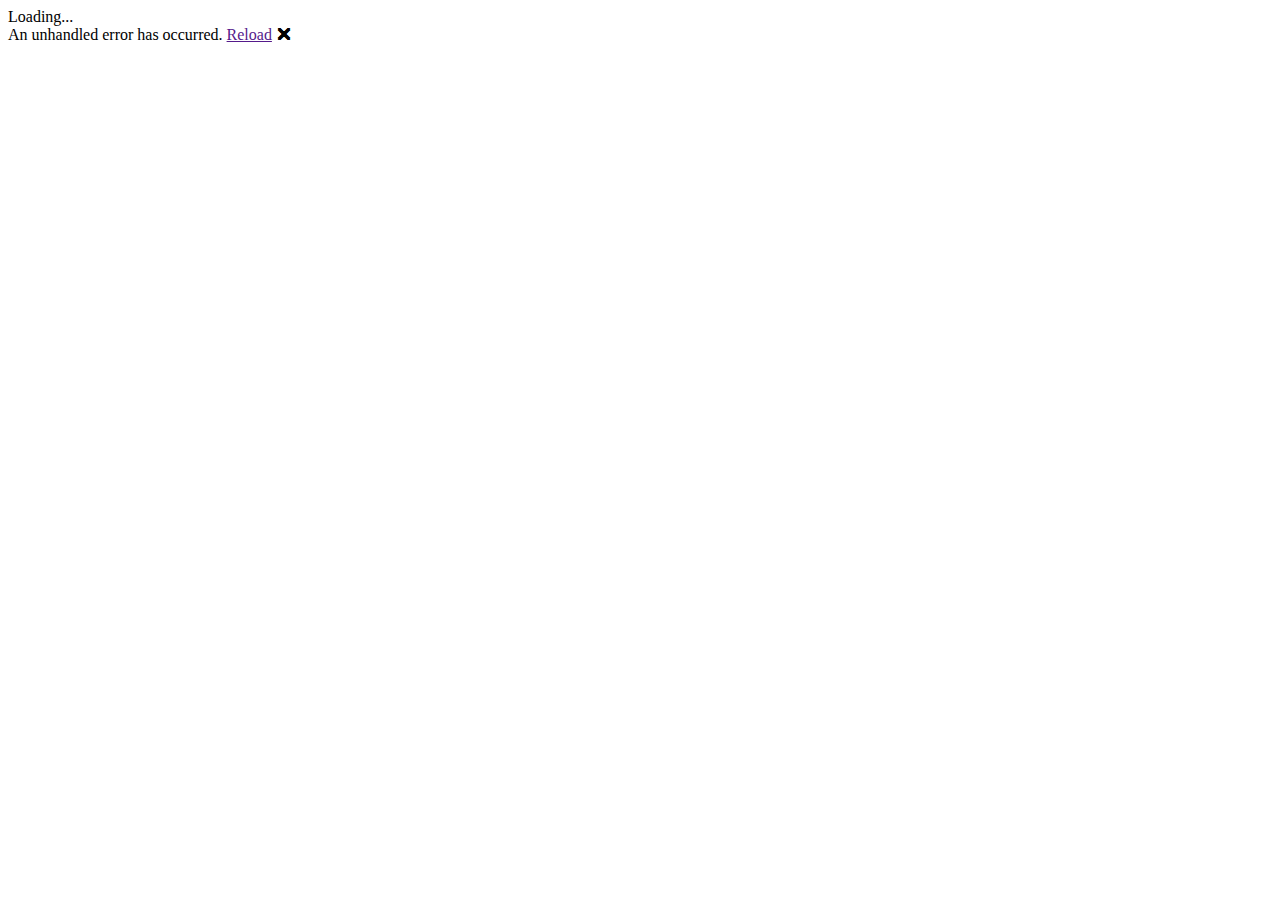
==== wwwroot/index.html @ 93133cb7 "Initial commit" ====
<!DOCTYPE html>
<html>

<head>
    <meta charset="utf-8" />
    <meta name="viewport" content="width=device-width, initial-scale=1.0, maximum-scale=1.0, user-scalable=no" />
    <title>BlazorPwa</title>
    <base href="/" />
    <link href="css/bootstrap/bootstrap.min.css" rel="stylesheet" />
    <link href="css/app.css" rel="stylesheet" />
    <link href="BlazorPwa.styles.css" rel="stylesheet" />
    <link href="manifest.json" rel="manifest" />
    <link rel="apple-touch-icon" sizes="512x512" href="icon-512.png" />
</head>

<body>
    <div id="app">Loading...</div>

    <div id="blazor-error-ui">
        An unhandled error has occurred.
        <a href="" class="reload">Reload</a>
        <a class="dismiss">🗙</a>
    </div>
    <script src="_framework/blazor.webassembly.js"></script>
    <script>navigator.serviceWorker.register('service-worker.js');</script>
</body>

</html>
---- wwwroot/css/app.css ----
﻿@import url('open-iconic/font/css/open-iconic-bootstrap.min.css');

html, body {
    font-family: 'Helvetica Neue', Helvetica, Arial, sans-serif;
}

a, .btn-link {
    color: #0366d6;
}

.btn-primary {
    color: #fff;
    background-color: #1b6ec2;
    border-color: #1861ac;
}

.content {
    padding-top: 1.1rem;
}

.valid.modified:not([type=checkbox]) {
    outline: 1px solid #26b050;
}

.invalid {
    outline: 1px solid red;
}

.validation-message {
    color: red;
}

#blazor-error-ui {
    background: lightyellow;
    bottom: 0;
    box-shadow: 0 -1px 2px rgba(0, 0, 0, 0.2);
    display: none;
    left: 0;
    padding: 0.6rem 1.25rem 0.7rem 1.25rem;
    position: fixed;
    width: 100%;
    z-index: 1000;
}

    #blazor-error-ui .dismiss {
        cursor: pointer;
        position: absolute;
        right: 0.75rem;
        top: 0.5rem;
    }
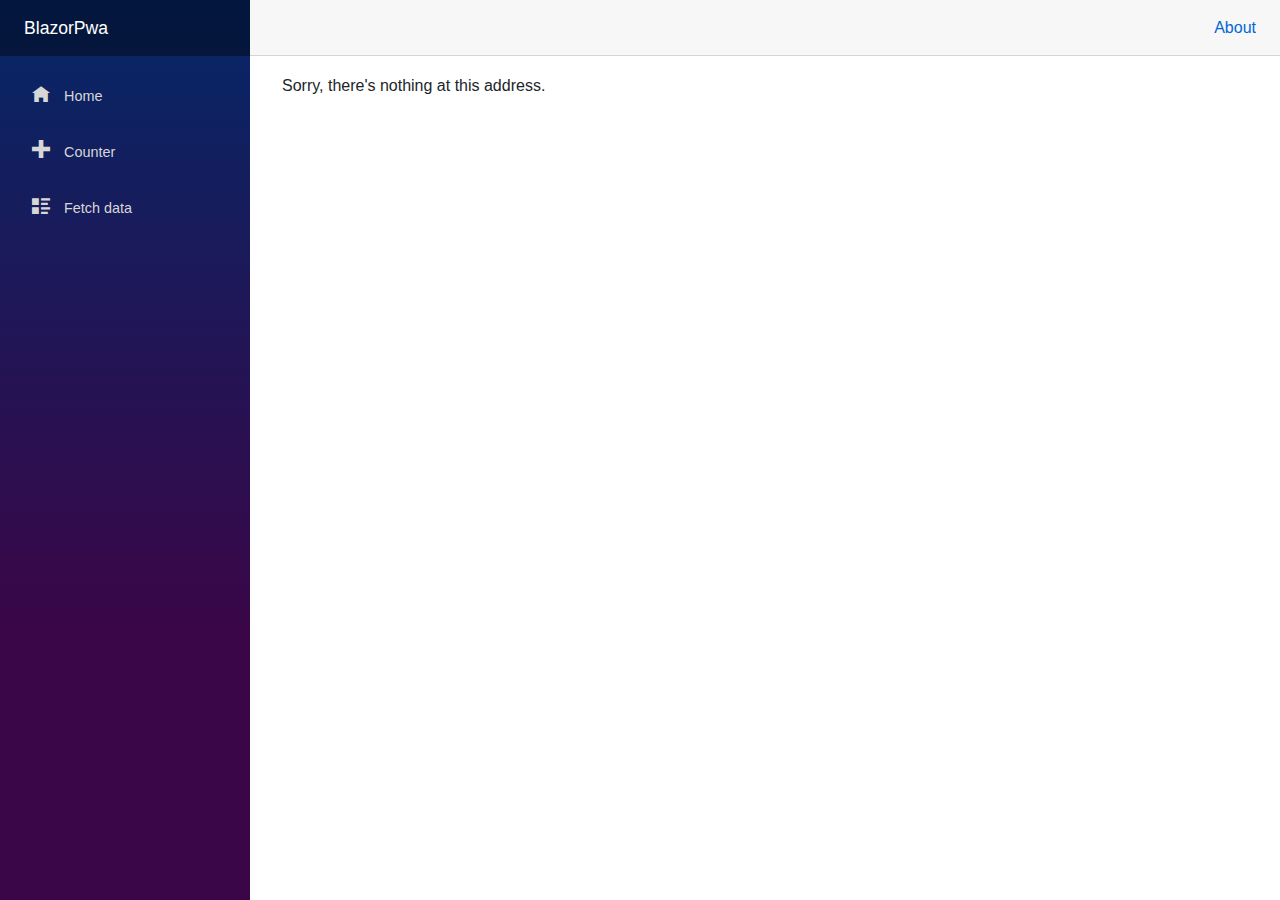
==== commit 7db97275: "modify base in index.html" ====
--- a/wwwroot/index.html
+++ b/wwwroot/index.html
@@ -1,28 +1,28 @@
-<!DOCTYPE html>
-<html>
-
-<head>
-    <meta charset="utf-8" />
-    <meta name="viewport" content="width=device-width, initial-scale=1.0, maximum-scale=1.0, user-scalable=no" />
-    <title>BlazorPwa</title>
-    <base href="/" />
-    <link href="css/bootstrap/bootstrap.min.css" rel="stylesheet" />
-    <link href="css/app.css" rel="stylesheet" />
-    <link href="BlazorPwa.styles.css" rel="stylesheet" />
-    <link href="manifest.json" rel="manifest" />
-    <link rel="apple-touch-icon" sizes="512x512" href="icon-512.png" />
-</head>
-
-<body>
-    <div id="app">Loading...</div>
-
-    <div id="blazor-error-ui">
-        An unhandled error has occurred.
-        <a href="" class="reload">Reload</a>
-        <a class="dismiss">🗙</a>
-    </div>
-    <script src="_framework/blazor.webassembly.js"></script>
-    <script>navigator.serviceWorker.register('service-worker.js');</script>
-</body>
-
-</html>
+﻿<!DOCTYPE html>
+<html>
+
+<head>
+    <meta charset="utf-8" />
+    <meta name="viewport" content="width=device-width, initial-scale=1.0, maximum-scale=1.0, user-scalable=no" />
+    <title>BlazorPwa</title>
+    <base href="/BlazorPwa" />
+    <link href="css/bootstrap/bootstrap.min.css" rel="stylesheet" />
+    <link href="css/app.css" rel="stylesheet" />
+    <link href="BlazorPwa.styles.css" rel="stylesheet" />
+    <link href="manifest.json" rel="manifest" />
+    <link rel="apple-touch-icon" sizes="512x512" href="icon-512.png" />
+</head>
+
+<body>
+    <div id="app">Loading...</div>
+
+    <div id="blazor-error-ui">
+        An unhandled error has occurred.
+        <a href="" class="reload">Reload</a>
+        <a class="dismiss">🗙</a>
+    </div>
+    <script src="_framework/blazor.webassembly.js"></script>
+    <script>navigator.serviceWorker.register('service-worker.js');</script>
+</body>
+
+</html>
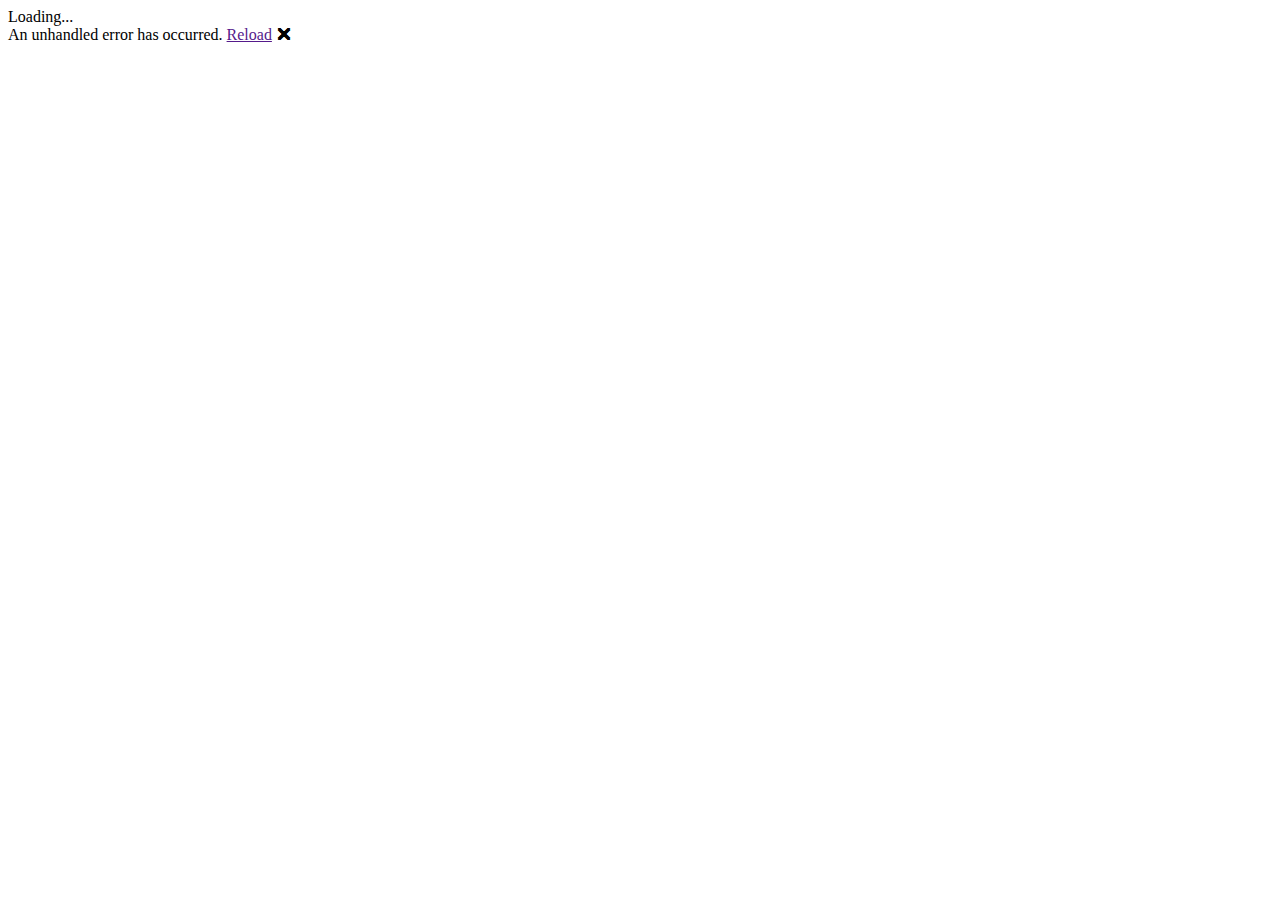
==== commit ab348499: "Modify base in index.html" ====
--- a/wwwroot/index.html
+++ b/wwwroot/index.html
@@ -5,7 +5,7 @@
     <meta charset="utf-8" />
     <meta name="viewport" content="width=device-width, initial-scale=1.0, maximum-scale=1.0, user-scalable=no" />
     <title>BlazorPwa</title>
-    <base href="/BlazorPwa" />
+    <base href="/BlazorPwa/" />
     <link href="css/bootstrap/bootstrap.min.css" rel="stylesheet" />
     <link href="css/app.css" rel="stylesheet" />
     <link href="BlazorPwa.styles.css" rel="stylesheet" />
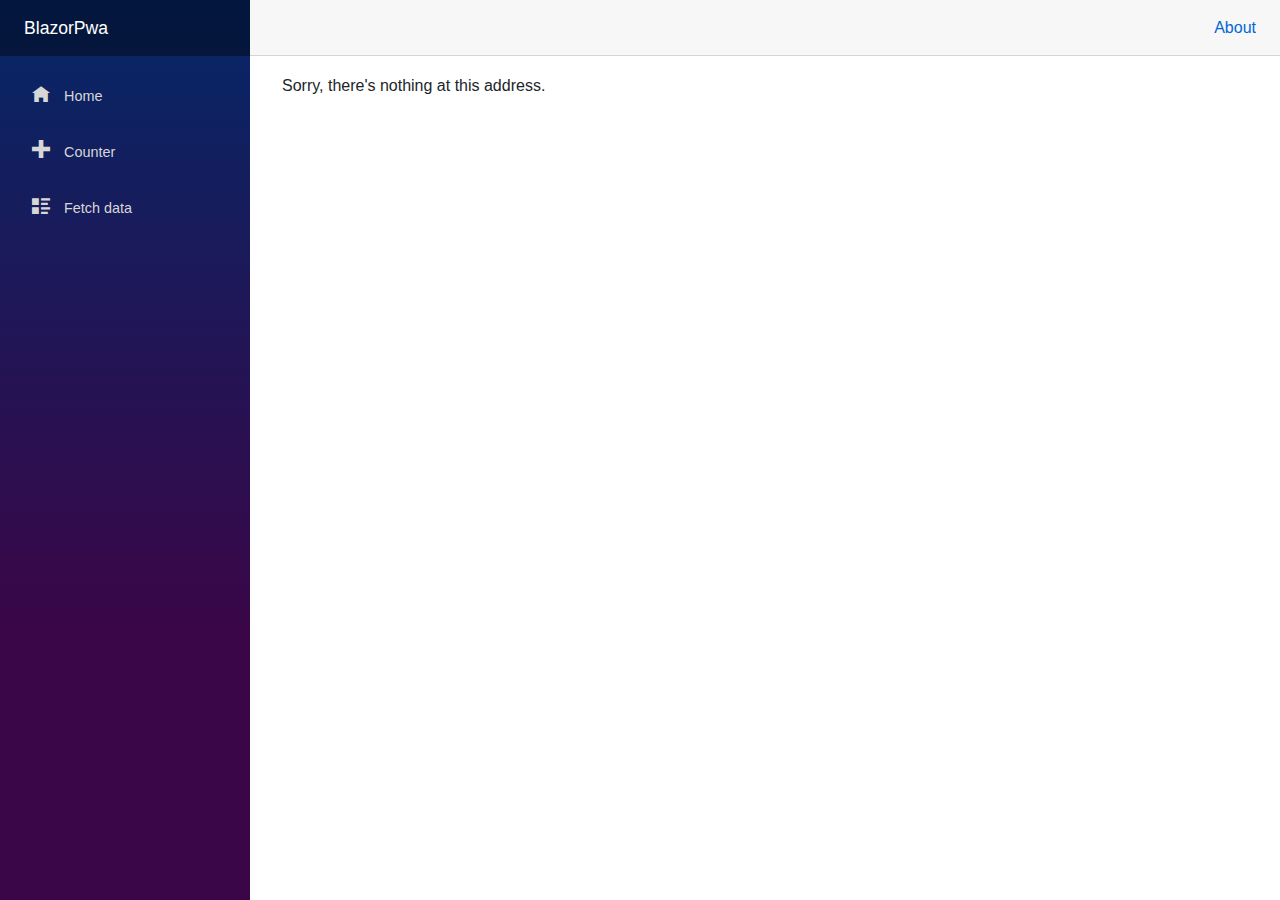
==== commit 8132acbd: "service worker > network first strategy" ====
--- a/wwwroot/index.html
+++ b/wwwroot/index.html
@@ -5,7 +5,7 @@
     <meta charset="utf-8" />
     <meta name="viewport" content="width=device-width, initial-scale=1.0, maximum-scale=1.0, user-scalable=no" />
     <title>BlazorPwa</title>
-    <base href="/BlazorPwa/" />
+    <base href="/" />
     <link href="css/bootstrap/bootstrap.min.css" rel="stylesheet" />
     <link href="css/app.css" rel="stylesheet" />
     <link href="BlazorPwa.styles.css" rel="stylesheet" />
@@ -21,7 +21,29 @@
         <a href="" class="reload">Reload</a>
         <a class="dismiss">🗙</a>
     </div>
-    <script src="_framework/blazor.webassembly.js"></script>
+    <script src="js/decode.js"></script>
+    <script src="_framework/blazor.webassembly.js" autostart="false"></script>
+    <script>
+        Blazor.start({
+            loadBootResource: function (type, name, defaultUri, integrity) {
+                if (type !== 'dotnetjs' && location.hostname !== 'localhost') {
+                    return (async function () {
+                        const response = await fetch(defaultUri + '.br', { cache: 'no-cache' });
+                        if (!response.ok) {
+                            throw new Error(response.statusText);
+                        }
+                        const originalResponseBuffer = await response.arrayBuffer();
+                        const originalResponseArray = new Int8Array(originalResponseBuffer);
+                        const decompressedResponseArray = BrotliDecode(originalResponseArray);
+                        const contentType = type ===
+                            'dotnetwasm' ? 'application/wasm' : 'application/octet-stream';
+                        return new Response(decompressedResponseArray,
+                            { headers: { 'content-type': contentType } });
+                    })();
+                }
+            }
+        });
+    </script>
     <script>navigator.serviceWorker.register('service-worker.js');</script>
 </body>
 
